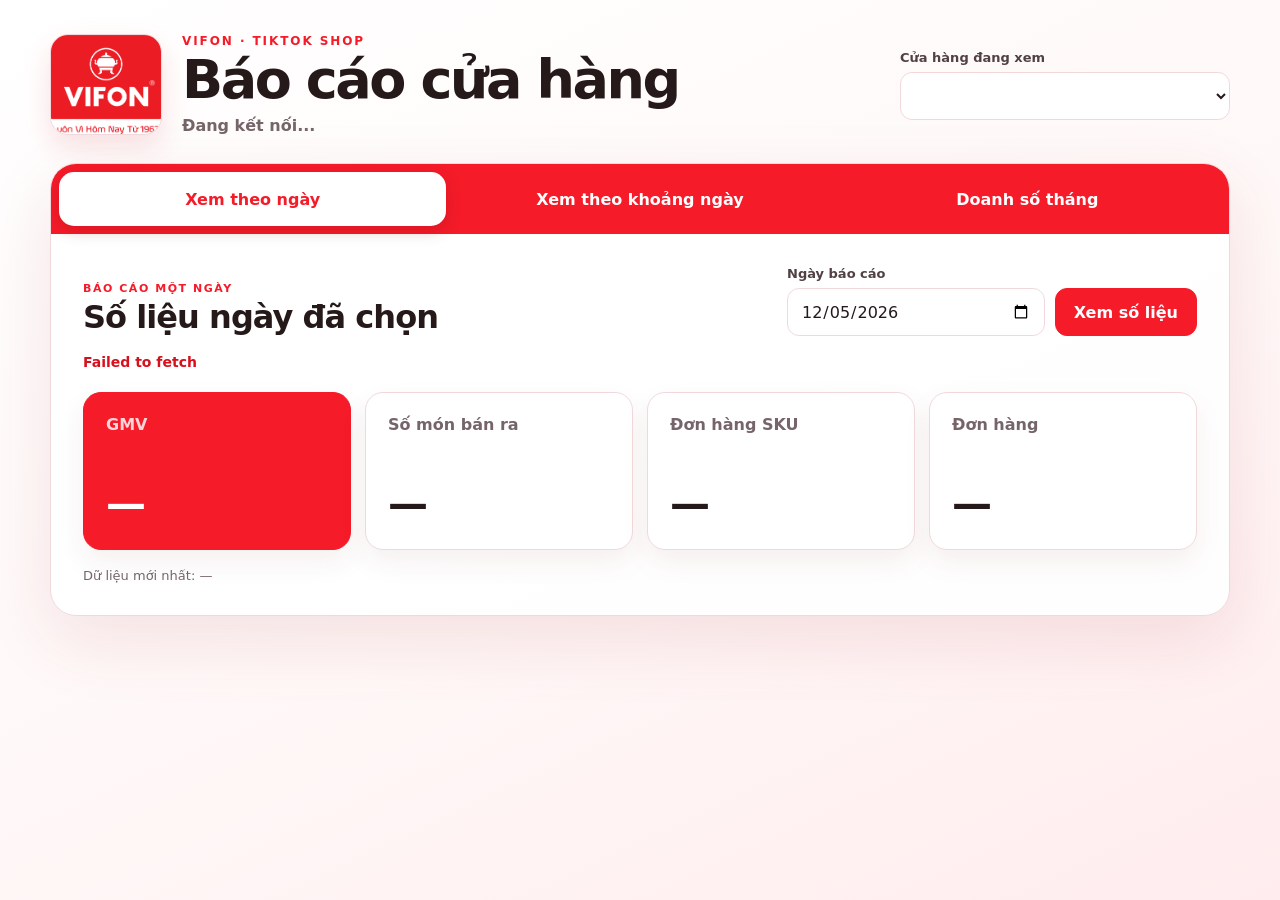
==== dashboard/index.html @ fe972459 "Add monthly orders line with dual GMV and orders axes" ====
<!doctype html>
<html lang="vi">
  <head>
    <meta charset="UTF-8" />
    <meta name="viewport" content="width=device-width, initial-scale=1" />
    <meta name="description" content="Bảng số liệu TikTok Shop" />
    <title>Dashboard Vifon Miền Trung 1</title>
    <link rel="icon" type="image/png" href="assets/vifon-logo.png?v=1" />
    <link rel="apple-touch-icon" href="assets/vifon-logo.png?v=1" />
    <link rel="stylesheet" href="styles.css?v=monthly-orders-2" />
  </head>
  <body>
    <main class="page-shell">
      <header class="brand-header">
        <div class="brand-lockup">
          <img class="brand-logo" src="assets/vifon-logo.png" alt="VIFON - Luôn Vì Hôm Nay Từ 1963" />
          <div>
            <p class="eyebrow">VIFON · TIKTOK SHOP</p>
            <h1>Báo cáo cửa hàng</h1>
            <p id="shopName" class="shop-name">Đang kết nối...</p>
          </div>
        </div>
        <div class="shop-picker">
          <label for="shopSelect">Cửa hàng đang xem</label>
          <select id="shopSelect" name="shop" required></select>
        </div>
      </header>

      <section class="report-shell">
        <div class="tabs" role="tablist" aria-label="Chọn cách xem số liệu">
          <button id="dayTab" class="tab-button active" type="button" role="tab" aria-selected="true" aria-controls="dayPanel">Xem theo ngày</button>
          <button id="rangeTab" class="tab-button" type="button" role="tab" aria-selected="false" aria-controls="rangePanel">Xem theo khoảng ngày</button>
          <button id="monthTab" class="tab-button" type="button" role="tab" aria-selected="false" aria-controls="monthPanel">Doanh số tháng</button>
        </div>

        <section id="dayPanel" class="tab-panel" role="tabpanel" aria-labelledby="dayTab">
          <div class="panel-heading">
            <div><p class="section-kicker">BÁO CÁO MỘT NGÀY</p><h2>Số liệu ngày đã chọn</h2></div>
            <form id="filterForm" class="date-form">
              <div><label for="reportDate">Ngày báo cáo</label><input id="reportDate" name="date" type="date" required /></div>
              <button type="submit">Xem số liệu</button>
            </form>
          </div>
          <p id="status" class="status" role="status">Đang tải dữ liệu...</p>
          <div class="cards" aria-label="Số liệu ngày đã chọn">
            <article class="metric-card primary"><span>GMV</span><strong id="gmv">—</strong></article>
            <article class="metric-card"><span>Số món bán ra</span><strong id="itemsSold">—</strong></article>
            <article class="metric-card"><span>Đơn hàng SKU</span><strong id="skuOrders">—</strong></article>
            <article class="metric-card"><span>Đơn hàng</span><strong id="orders">—</strong></article>
          </div>
          <p class="data-note">Dữ liệu mới nhất: <span id="latestDate">—</span></p>
        </section>

        <section id="rangePanel" class="tab-panel" role="tabpanel" aria-labelledby="rangeTab" hidden>
          <div class="panel-heading range-heading">
            <div><p class="section-kicker">BÁO CÁO KHOẢNG NGÀY</p><h2>Chọn khoảng thời gian cần xem</h2></div>
            <p class="range">Khoảng đang xem: <span id="totalRange">—</span></p>
          </div>
          <form id="totalFilterForm" class="range-form">
            <div><label for="totalStartDate">Từ ngày</label><input id="totalStartDate" name="totalStartDate" type="date" required /></div>
            <div><label for="totalEndDate">Đến ngày</label><input id="totalEndDate" name="totalEndDate" type="date" required /></div>
            <button type="submit">Xem khoảng ngày</button>
          </form>
          <p class="limit-note">Có thể chọn tối đa 365 ngày.</p>
          <p id="totalStatus" class="status" role="status">Chọn khoảng ngày rồi bấm “Xem khoảng ngày”.</p>
          <div class="cards" aria-label="Số liệu theo khoảng ngày">
            <article class="metric-card primary"><span>GMV trong khoảng</span><strong id="totalGmv">—</strong></article>
            <article class="metric-card"><span>Số món bán ra</span><strong id="totalItemsSold">—</strong></article>
            <article class="metric-card"><span>Đơn hàng SKU</span><strong id="totalSkuOrders">—</strong></article>
            <article class="metric-card"><span>Đơn hàng</span><strong id="totalOrders">—</strong></article>
          </div>
        </section>
        <section id="monthPanel" class="tab-panel" role="tabpanel" aria-labelledby="monthTab" hidden>
          <div class="panel-heading">
            <div><p class="section-kicker">TỔNG QUAN CÁC CỬA HÀNG</p><h2>Doanh số theo tháng</h2></div>
            <form id="monthFilterForm" class="date-form">
              <div><label for="reportMonth">Tháng báo cáo</label><input id="reportMonth" name="month" type="month" required /></div>
              <button type="submit">Xem tháng</button>
            </form>
          </div>
          <p id="monthStatus" class="status" role="status">Chọn tháng để xem doanh số tất cả cửa hàng.</p>
          <div class="month-summary">
            <div><span id="monthTotalLabel">Tổng GMV tất cả cửa hàng</span><strong id="monthTotal">—</strong></div>
            <div class="month-summary-info"><span id="monthCoverage">—</span><span id="monthPeriod">—</span></div>
          </div>
          <p id="monthNote" class="data-note"></p>
          <figure class="monthly-figure">
            <figcaption>Doanh số &amp; số đơn từng cửa hàng</figcaption>
            <div class="chart-legend"><span><i class="legend-bar" aria-hidden="true"></i> GMV · trục trái (triệu đồng)</span><span><i class="legend-line" aria-hidden="true"></i> Số đơn · trục phải (đơn)</span></div>
            <div class="chart-scroll" tabindex="0" aria-label="Biểu đồ kết hợp cột GMV và đường số đơn từng cửa hàng, có thể cuộn ngang trên điện thoại"><div id="monthChart"></div></div>
          </figure>
        </section>
      </section>
    </main>
    <script src="app.js?v=monthly-orders-2"></script>
  </body>
</html>
---- dashboard/styles.css ----
:root {
  color-scheme: light;
  font-family: Inter, ui-sans-serif, system-ui, -apple-system, BlinkMacSystemFont, "Segoe UI", sans-serif;
  --red: #f51b29;
  --red-dark: #d80f1c;
  --ink: #25191a;
  --muted: #756568;
  --line: #f0d9dc;
  background: #fff8f8;
  color: var(--ink);
}
* { box-sizing: border-box; }
[hidden] { display: none !important; }
body { margin: 0; min-height: 100vh; background: linear-gradient(155deg, #fff 0%, #fff7f7 58%, #ffecee 100%); }
button, input, select { font: inherit; }
.page-shell { width: min(1180px, calc(100% - 32px)); margin: 0 auto; padding: 34px 0 48px; }
.brand-header { display: flex; align-items: center; justify-content: space-between; gap: 32px; margin-bottom: 28px; }
.brand-lockup { display: flex; align-items: center; gap: 20px; min-width: 0; }
.brand-logo { width: 112px; height: 101px; flex: 0 0 auto; object-fit: contain; background: white; border: 1px solid var(--line); border-radius: 18px; box-shadow: 0 12px 28px rgba(194, 18, 31, .12); }
.eyebrow { margin: 0 0 5px; color: var(--red); font-size: 12px; font-weight: 900; letter-spacing: .16em; }
h1 { margin: 0; font-size: clamp(34px, 5vw, 54px); line-height: 1; letter-spacing: -.045em; }
h2 { margin: 3px 0 0; font-size: clamp(23px, 3vw, 32px); letter-spacing: -.03em; }
.shop-name { margin: 9px 0 0; color: var(--muted); font-weight: 650; }
.shop-picker { width: min(100%, 330px); }
label { display: block; margin-bottom: 7px; color: #514144; font-size: 13px; font-weight: 800; }
input, select { width: 100%; min-height: 48px; border: 1px solid var(--line); border-radius: 12px; padding: 11px 13px; color: var(--ink); background: white; outline: none; }
input:focus, select:focus { border-color: var(--red); box-shadow: 0 0 0 3px rgba(245, 27, 41, .12); }
.report-shell { overflow: hidden; background: rgba(255, 255, 255, .94); border: 1px solid var(--line); border-radius: 26px; box-shadow: 0 24px 70px rgba(145, 24, 34, .10); }
.tabs { display: grid; grid-template-columns: repeat(3, minmax(0, 1fr)); padding: 8px; background: var(--red); }
.tab-button { min-height: 54px; border: 0; border-radius: 15px; padding: 12px 18px; color: white; background: transparent; font-weight: 850; cursor: pointer; transition: .18s ease; }
.tab-button:hover { background: rgba(255, 255, 255, .12); }
.tab-button.active { color: var(--red); background: white; box-shadow: 0 5px 16px rgba(128, 5, 14, .22); }
.tab-panel { padding: 32px; }
.panel-heading { display: flex; align-items: end; justify-content: space-between; gap: 24px; margin-bottom: 18px; }
.section-kicker { margin: 0; color: var(--red); font-size: 11px; font-weight: 900; letter-spacing: .14em; }
.date-form, .range-form { display: grid; grid-template-columns: minmax(190px, 1fr) auto; align-items: end; gap: 10px; }
.date-form { width: min(100%, 410px); }
.range-form { max-width: 700px; grid-template-columns: 1fr 1fr auto; margin-top: 24px; }
button[type="submit"] { min-height: 48px; border: 1px solid var(--red); border-radius: 12px; padding: 11px 18px; color: white; background: var(--red); font-weight: 850; cursor: pointer; }
button[type="submit"]:hover { background: var(--red-dark); border-color: var(--red-dark); }
.range { margin: 0; color: var(--muted); font-size: 13px; }
.limit-note { margin: 8px 0 0; color: var(--muted); font-size: 12px; }
.status { min-height: 22px; margin: 16px 0; color: var(--muted); font-size: 14px; }
.status.error { color: var(--red-dark); font-weight: 700; }
.cards { display: grid; grid-template-columns: repeat(4, 1fr); gap: 14px; }
.metric-card { min-height: 158px; display: flex; flex-direction: column; justify-content: space-between; padding: 22px; background: white; border: 1px solid var(--line); border-radius: 18px; box-shadow: 0 12px 28px rgba(117, 41, 48, .07); }
.metric-card span { color: var(--muted); font-weight: 700; }
.metric-card strong { font-size: clamp(27px, 3.4vw, 40px); letter-spacing: -.04em; }
.metric-card.primary { color: white; background: var(--red); border-color: var(--red); }
.metric-card.primary span { color: rgba(255, 255, 255, .82); }
.data-note { margin: 18px 0 0; color: var(--muted); font-size: 13px; }
.month-summary { display: flex; align-items: center; justify-content: space-between; gap: 20px; padding: 24px; border-radius: 18px; color: white; background: var(--red); }
.month-summary strong { display: block; margin-top: 8px; font-size: clamp(26px, 4vw, 42px); letter-spacing: -.035em; }
.month-summary span { font-size: 14px; }
.month-summary-info { display: grid; gap: 8px; text-align: right; }
.monthly-figure { margin: 28px 0; padding: 18px 12px 8px; border: 1px solid var(--line); border-radius: 18px; background: white; }
.monthly-figure figcaption { display: flex; flex-wrap: wrap; justify-content: space-between; gap: 6px; padding: 0 10px; font-weight: 800; }
.monthly-figure figcaption span { color: var(--muted); font-weight: 400; font-size: 12px; }
.chart-scroll { overflow-x: auto; }
.chart-legend { display: flex; flex-wrap: wrap; gap: 10px 24px; padding: 12px 10px 2px; font-size: 12px; color: var(--muted); }
.chart-legend span { display: inline-flex; align-items: center; gap: 8px; }
.legend-bar { width: 13px; height: 13px; background: #f51b29; border-radius: 3px; }
.legend-line { position: relative; width: 24px; height: 3px; background: #1265b5; }
.legend-line::after { content: ""; position: absolute; left: 9px; top: -3px; width: 9px; height: 9px; border-radius: 50%; background: #1265b5; }
.chart-scroll:focus-visible { outline: 2px solid var(--red); outline-offset: 3px; }
#monthChart svg { display: block; width: 100%; min-width: 720px; height: auto; }
@media (max-width: 860px) { .brand-header, .panel-heading { align-items: stretch; flex-direction: column; } .shop-picker, .date-form { width: 100%; max-width: none; } .cards { grid-template-columns: repeat(2, 1fr); } }
@media (max-width: 590px) {
  .page-shell { width: min(100% - 20px, 1180px); padding-top: 16px; }
  .brand-header { gap: 18px; margin-bottom: 18px; }
  .brand-logo { width: 68px; height: 62px; border-radius: 12px; }
  .brand-lockup { gap: 12px; }
  h1 { font-size: 28px; }
  h2 { font-size: 22px; }
  .eyebrow { font-size: 10px; letter-spacing: .1em; }
  .shop-name { font-size: 12px; overflow-wrap: anywhere; }
  .tabs { grid-template-columns: repeat(3, minmax(0, 1fr)); gap: 5px; padding: 6px; }
  .tab-button { min-height: 44px; padding: 8px 6px; border-radius: 10px; font-size: 12px; }
  .tab-panel { padding: 20px 12px; }
  .panel-heading { gap: 16px; }
  .date-form { grid-template-columns: minmax(0, 1fr) auto; gap: 8px; }
  .range-form { grid-template-columns: repeat(2, minmax(0, 1fr)); gap: 10px; margin-top: 16px; }
  .date-form > div, .range-form > div { min-width: 0; }
  input, select { min-width: 0; min-height: 44px; padding: 10px 8px; font-size: 14px; }
  button[type="submit"] { width: max-content; min-height: 44px; padding: 9px 12px; font-size: 13px; }
  .range-form button[type="submit"] { grid-column: 1 / -1; justify-self: start; }
  .cards { grid-template-columns: repeat(2, minmax(0, 1fr)); gap: 10px; }
  .metric-card { min-width: 0; min-height: 116px; padding: 12px; border-radius: 14px; }
  .metric-card span { font-size: 12px; }
  .metric-card strong { font-size: clamp(15px, 4.6vw, 25px); white-space: nowrap; }
  .status, .data-note, .range { font-size: 12px; }
  .month-summary { align-items: start; flex-direction: column; gap: 12px; padding: 18px 14px; }
  .month-summary-info { text-align: left; }
  .month-summary span { font-size: 12px; }
}
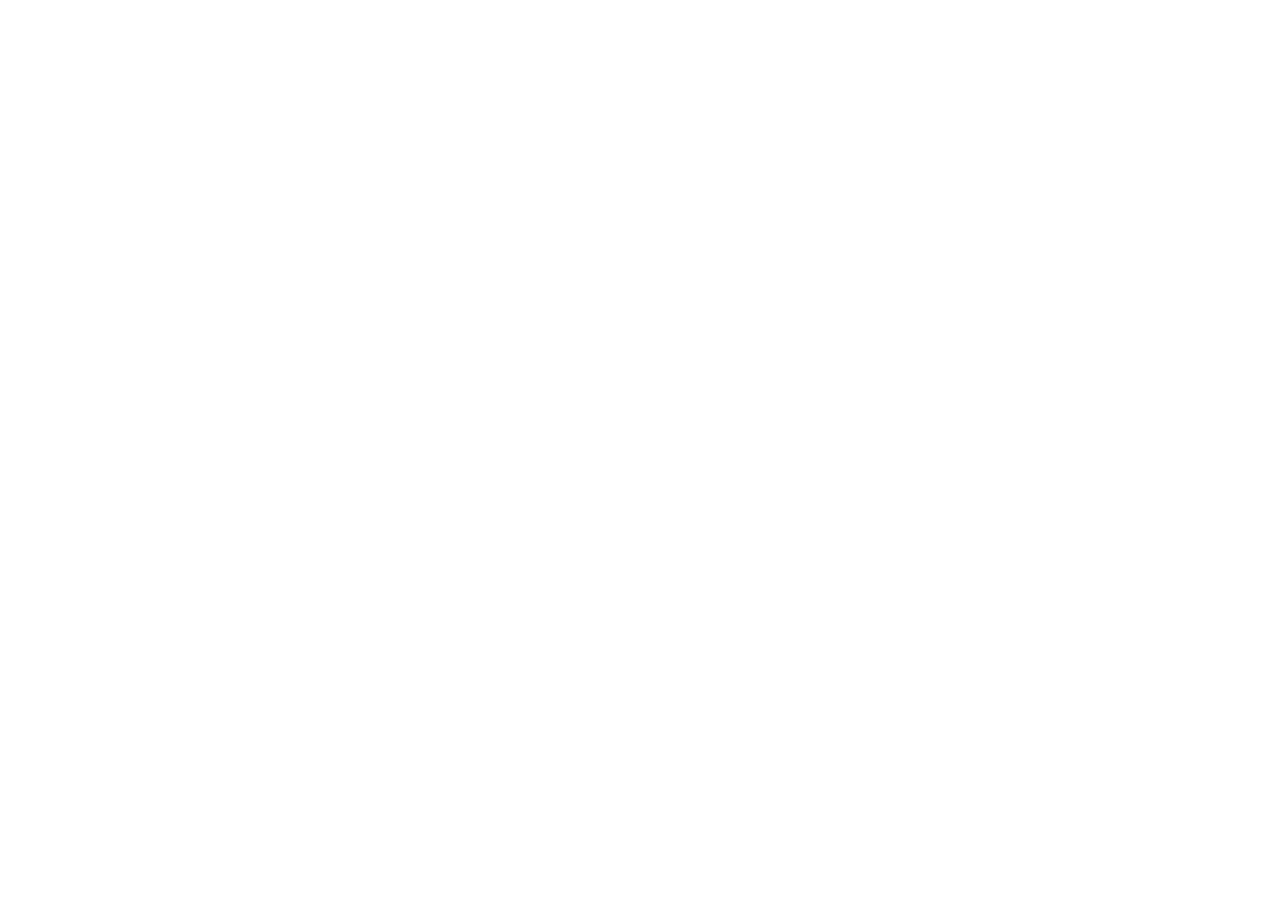
==== commit 6198dcc8: "Secure dashboard with server authentication and HttpOnly sessions" ====
--- a/dashboard/index.html
+++ b/dashboard/index.html
@@ -7,10 +7,29 @@
     <title>Dashboard Vifon Miền Trung 1</title>
     <link rel="icon" type="image/png" href="assets/vifon-logo.png?v=1" />
     <link rel="apple-touch-icon" href="assets/vifon-logo.png?v=1" />
-    <link rel="stylesheet" href="styles.css?v=monthly-orders-2" />
+    <meta name="referrer" content="no-referrer" />
+    <link rel="stylesheet" href="styles.css?v=secure-login-1" />
   </head>
   <body>
-    <main class="page-shell">
+    <section id="loginPanel" class="login-shell" aria-labelledby="loginTitle">
+      <div class="login-card">
+        <img class="login-logo" src="assets/vifon-logo.png" alt="VIFON" />
+        <p class="eyebrow">DASHBOARD NỘI BỘ</p>
+        <h1 id="loginTitle">Vifon Miền Trung 1</h1>
+        <p class="login-description">Đăng nhập để xem số liệu các cửa hàng.</p>
+        <form id="loginForm">
+          <label for="loginUsername">Tên đăng nhập</label>
+          <input id="loginUsername" name="username" autocomplete="username" maxlength="100" required />
+          <label for="loginPassword">Mật khẩu</label>
+          <input id="loginPassword" name="password" type="password" autocomplete="current-password" maxlength="256" required />
+          <button id="loginButton" type="submit">Đăng nhập</button>
+          <p id="loginStatus" class="login-status" role="alert" aria-live="polite"></p>
+        </form>
+        <p class="login-footnote">Chỉ dành cho người được cấp tài khoản.</p>
+      </div>
+    </section>
+    <main id="dashboardPanel" class="page-shell" hidden>
+      <div class="account-bar"><span>Dashboard nội bộ</span><button id="logoutButton" type="button">Đăng xuất</button></div>
       <header class="brand-header">
         <div class="brand-lockup">
           <img class="brand-logo" src="assets/vifon-logo.png" alt="VIFON - Luôn Vì Hôm Nay Từ 1963" />
@@ -85,13 +104,19 @@
           </div>
           <p id="monthNote" class="data-note"></p>
           <figure class="monthly-figure">
-            <figcaption>Doanh số &amp; số đơn từng cửa hàng</figcaption>
+            <figcaption>Doanh số &amp; số đơn từng cửa hàng
+              <span class="chart-label-toggles" role="group" aria-label="Bật tắt biểu đồ doanh số và số đơn">
+                <label><input id="showGmvSeries" type="checkbox" checked aria-controls="monthChart" /> Doanh số</label>
+                <label><input id="showOrderSeries" type="checkbox" aria-controls="monthChart" /> Số đơn</label>
+              </span>
+            </figcaption>
             <div class="chart-legend"><span><i class="legend-bar" aria-hidden="true"></i> GMV · trục trái (triệu đồng)</span><span><i class="legend-line" aria-hidden="true"></i> Số đơn · trục phải (đơn)</span></div>
+            <p id="chartSeriesEmpty" class="data-note" role="status" hidden>Chọn Doanh số hoặc Số đơn để hiện biểu đồ.</p>
             <div class="chart-scroll" tabindex="0" aria-label="Biểu đồ kết hợp cột GMV và đường số đơn từng cửa hàng, có thể cuộn ngang trên điện thoại"><div id="monthChart"></div></div>
           </figure>
         </section>
       </section>
     </main>
-    <script src="app.js?v=monthly-orders-2"></script>
+    <script src="auth.js?v=secure-login-1"></script>
   </body>
 </html>
--- a/dashboard/styles.css
+++ b/dashboard/styles.css
@@ -56,7 +56,25 @@
 .monthly-figure { margin: 28px 0; padding: 18px 12px 8px; border: 1px solid var(--line); border-radius: 18px; background: white; }
 .monthly-figure figcaption { display: flex; flex-wrap: wrap; justify-content: space-between; gap: 6px; padding: 0 10px; font-weight: 800; }
 .monthly-figure figcaption span { color: var(--muted); font-weight: 400; font-size: 12px; }
+[hidden] { display: none !important; }
+.login-shell { min-height: 100vh; display: grid; place-items: center; padding: 24px 16px; }
+.login-card { width: min(100%, 440px); padding: 36px; border: 1px solid var(--line); border-radius: 24px; background: #fff; box-shadow: 0 20px 70px rgba(117,41,48,.12); }
+.login-logo { width: 92px; border-radius: 14px; margin-bottom: 20px; }
+.login-card h1 { font-size: clamp(25px,6vw,32px); margin: 10px 0; }
+.login-description, .login-footnote { color: var(--muted); font-size: 13px; line-height: 1.6; }
+.login-card form { margin-top: 24px; }
+.login-card input { margin-bottom: 18px; }
+.login-card button { width: 100%; margin-top: 4px; }
+.login-card button:disabled { opacity: .6; cursor: wait; }
+.login-status { min-height: 20px; font-size: 13px; line-height: 1.5; color: #b4111c; }
+.login-footnote { margin: 20px 0 0; text-align: center; }
+.account-bar { display: flex; align-items: center; justify-content: flex-end; gap: 14px; margin-bottom: 20px; font-size: 12px; color: var(--muted); }
+.account-bar button { padding: 8px 14px; min-height: 34px; font-size: 12px; }
 .chart-scroll { overflow-x: auto; }
+.chart-label-toggles { display: inline-flex; flex-wrap: wrap; gap: 6px 14px; }
+.chart-label-toggles label { display: inline-flex; align-items: center; gap: 6px; margin: 0; min-height: 28px; font-size: 12px; font-weight: 500; cursor: pointer; }
+.chart-label-toggles input[type="checkbox"] { width: 15px; height: 15px; min-height: 15px; padding: 0; border-radius: 3px; accent-color: var(--red); cursor: pointer; }
+#monthChart:not(.show-gmv-series) .gmv-series, #monthChart:not(.show-order-series) .order-series { display: none; }
 .chart-legend { display: flex; flex-wrap: wrap; gap: 10px 24px; padding: 12px 10px 2px; font-size: 12px; color: var(--muted); }
 .chart-legend span { display: inline-flex; align-items: center; gap: 8px; }
 .legend-bar { width: 13px; height: 13px; background: #f51b29; border-radius: 3px; }
